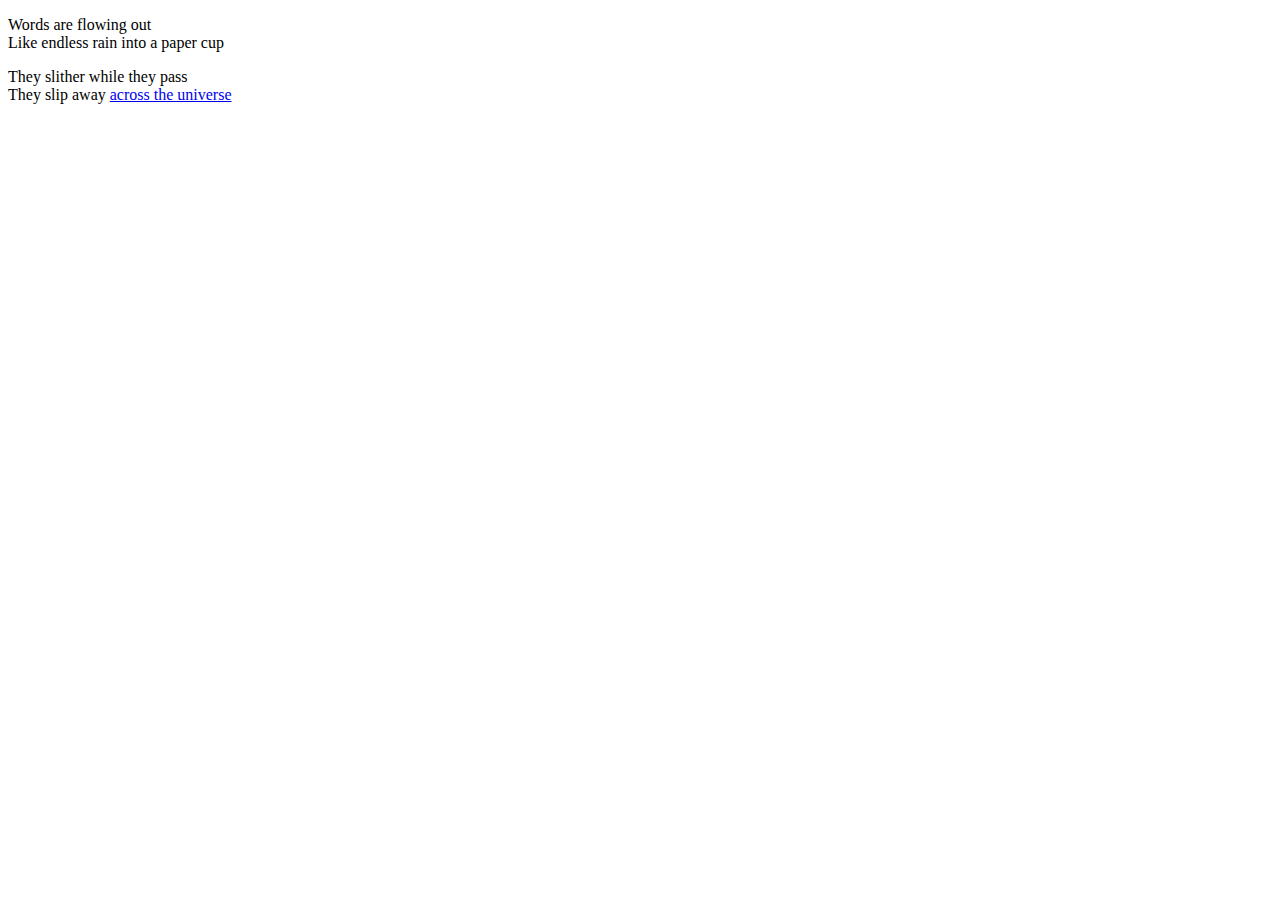
==== index.html @ c605ac81 "main" ====
<!DOCTYPE html>
<html lang=""en">
    <head>
        <meta charset="UTF-8">
        <title>Across The Universe</title>
        <link rel="stylesheet" href="mainStyle.css">
    </head>
    <body>
        <div class="lyrics">
            <p>Words are flowing out<br>Like endless rain into a paper cup</p>
            <p>They slither while they pass<br>They slip away <a href="page2.html" class="link">across the universe</a></p>
        </div>
    </body>
    </html>
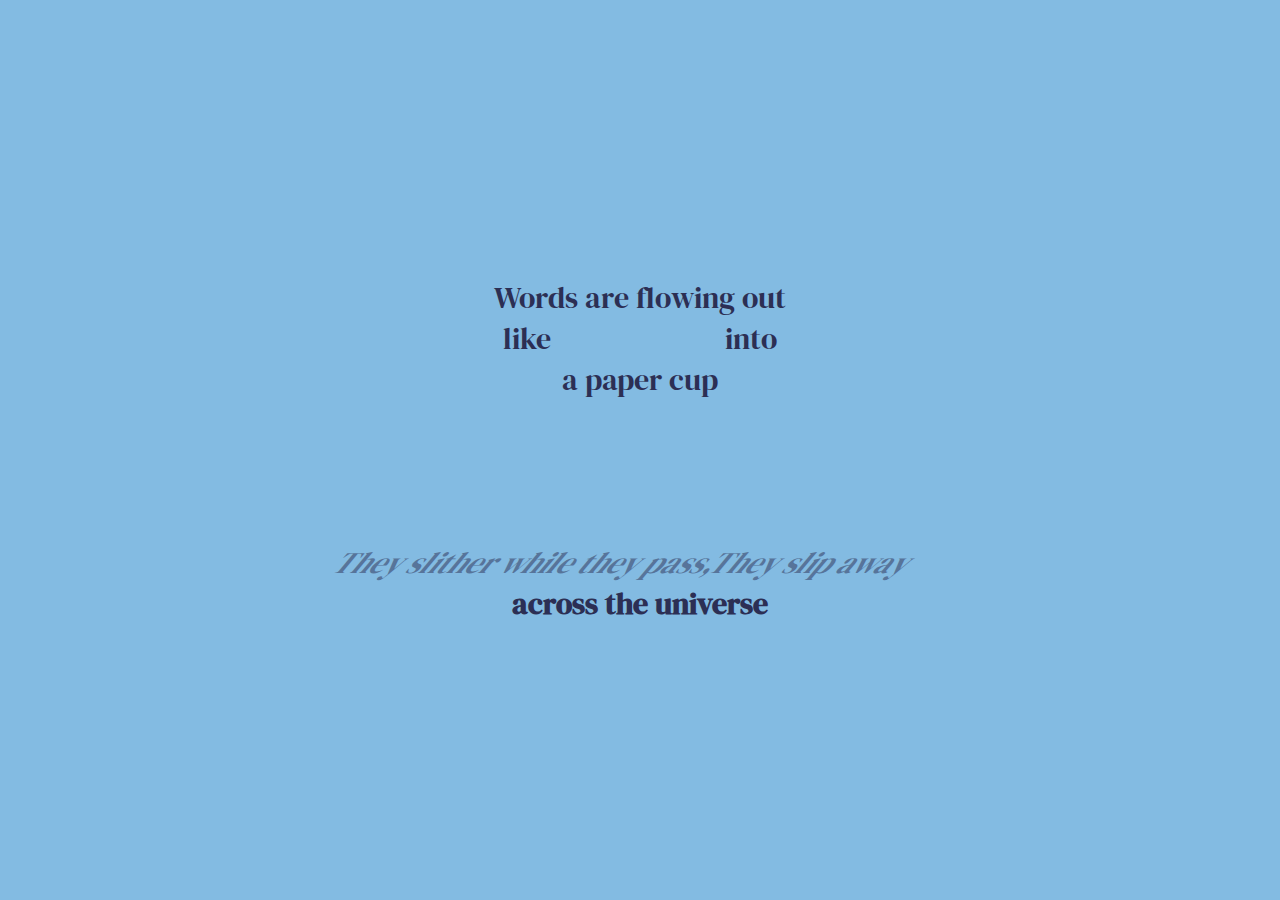
==== commit bb391c7e: "yes" ====
--- a/index.html
+++ b/index.html
@@ -1,14 +1,19 @@
 <!DOCTYPE html>
-<html lang=""en">
+<html lang="en">
     <head>
         <meta charset="UTF-8">
         <title>Across The Universe</title>
-        <link rel="stylesheet" href="mainStyle.css">
+        <link href="https://fonts.googleapis.com/css2?family=DM+Serif+Display&display=swap" rel="stylesheet">
+        <link rel="stylesheet" href="css/style.css">
     </head>
-    <body>
-        <div class="lyrics">
-            <p>Words are flowing out<br>Like endless rain into a paper cup</p>
-            <p>They slither while they pass<br>They slip away <a href="page2.html" class="link">across the universe</a></p>
-        </div>
+        <p>Words are flowing out<br>like <span class="rainfall">
+            <span>e</span><span>n</span><span>d</span><span>l</span><span>e</span><span>s</span><span>s</span>
+            <span>r</span><span>a</span><span>i</span><span>n</span>
+        </span> into <br> a paper cup</p> 
+        <br><br> 
+        <p>
+            <span class="slither-text">They slither while they pass,They slip away</span> <br> 
+            <a href="page2/page2.html" class="link"> across the universe</a>
+        </p>
     </body>
-    </html>+</html>--- a/css/style.css
+++ b/css/style.css
@@ -0,0 +1,77 @@
+body {
+    background-color: #83bbe2; /* Light pastel blue */
+    color: #2c2f54; /* Dark navy text */
+    font-family: "DM Serif Display", serif;
+    text-align: center;
+    font-size: 30px;
+    
+    display: flex;
+    flex-direction: column; /* Stack elements vertically */
+    justify-content: center;
+    align-items: center;
+    height: 100vh;
+    margin: 0; 
+}
+
+/* Letters start hidden and above */
+.rainfall {
+    display: inline-block;
+  }
+  
+  .rainfall span {
+    display: inline-block;
+    transform: translateY(-20px);
+    opacity: 0;
+    transition: transform 0.8s ease-out, opacity 0.8s ease-out;
+  }
+  
+  /* Trigger the effect when hovering over the parent */
+  .rainfall:hover span {
+    transform: translateY(0);
+    opacity: 1;
+  }
+  
+  /* Staggering effect */
+  .rainfall span:nth-child(1) { transition-delay: 0s; }
+  .rainfall span:nth-child(2) { transition-delay: 0.1s; }
+  .rainfall span:nth-child(3) { transition-delay: 0.2s; }
+  .rainfall span:nth-child(4) { transition-delay: 0.3s; }
+  .rainfall span:nth-child(5) { transition-delay: 0.4s; }
+  .rainfall span:nth-child(6) { transition-delay: 0.5s; }
+  .rainfall span:nth-child(7) { transition-delay: 0.6s; }
+  .rainfall span:nth-child(8) { transition-delay: 0.7s; }
+  .rainfall span:nth-child(9) { transition-delay: 0.8s; }
+
+.slither-text {
+    display: inline-block;
+    transform: translateX(-15px) skewX(-40deg);
+    opacity: 0.5;
+    transition: transform 1s ease-in-out, opacity 1s ease-in-out;
+}
+
+/* Trigger the slithering effect on hover */
+.slither-text:hover {
+    transform: translateX(0) skewX(0deg);
+    opacity: 1;
+}
+
+.link {
+    color: #2c2f54; /* Dark navy color */
+    text-decoration: none; /* Remove underline */
+    font-weight: bold; /* Optional: makes it stand out */
+    display: inline-block; /* Ensure the element can be transformed */
+    transition: transform 0.3s ease, color 0.3s ease, box-shadow 0.3s ease; /* Smooth transition */
+}
+
+/* Scale effect when hovering */
+.link:hover {
+    transform: scale(1.2); /* Scale up the link */
+    color: #f1a8ff; /* Change color on hover (Tomato red) */
+    text-shadow: 0 0 10px #2c2f54;
+    transition-duration: 1.5s;
+}
+
+/* Optional: Scaling effect on page load */
+body.loaded .link {
+    transform: scale(1); /* Start with the link at normal size */
+}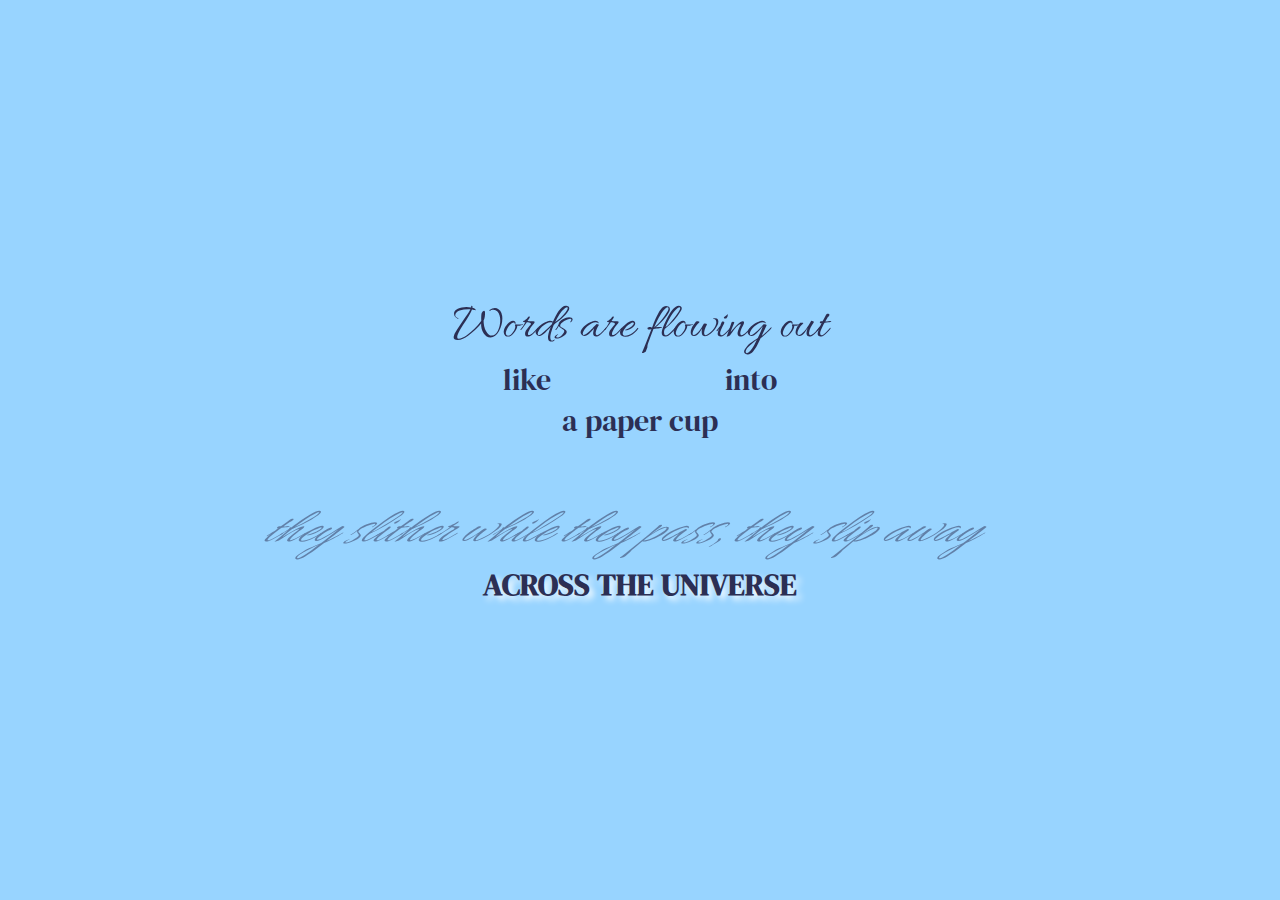
==== commit 159ea42e: "done" ====
--- a/index.html
+++ b/index.html
@@ -4,16 +4,19 @@
         <meta charset="UTF-8">
         <title>Across The Universe</title>
         <link href="https://fonts.googleapis.com/css2?family=DM+Serif+Display&display=swap" rel="stylesheet">
+        <link href="https://fonts.googleapis.com/css2?family=Allura&display=swap" rel="stylesheet">
         <link rel="stylesheet" href="css/style.css">
     </head>
-        <p>Words are flowing out<br>like <span class="rainfall">
+    <body>
+        <p>
+            <span class="allura-text">Words are flowing out</span><br>
+            like <span class="rainfall">
             <span>e</span><span>n</span><span>d</span><span>l</span><span>e</span><span>s</span><span>s</span>
             <span>r</span><span>a</span><span>i</span><span>n</span>
         </span> into <br> a paper cup</p> 
-        <br><br> 
         <p>
-            <span class="slither-text">They slither while they pass,They slip away</span> <br> 
-            <a href="page2/page2.html" class="link"> across the universe</a>
+            <span class="slither-text">they slither while they pass, they slip away</span> <br> 
+            <a href="pools/pools.html" class="link"> ACROSS THE UNIVERSE</a>
         </p>
     </body>
 </html>--- a/css/style.css
+++ b/css/style.css
@@ -1,19 +1,22 @@
 body {
-    background-color: #83bbe2; /* Light pastel blue */
-    color: #2c2f54; /* Dark navy text */
+    background-color: #98d4ff; 
+    color: #2c2f54; 
     font-family: "DM Serif Display", serif;
     text-align: center;
     font-size: 30px;
     
     display: flex;
-    flex-direction: column; /* Stack elements vertically */
+    flex-direction: column; 
     justify-content: center;
     align-items: center;
     height: 100vh;
     margin: 0; 
 }
 
-/* Letters start hidden and above */
+.allura-text {
+    font-family: 'Allura', cursive;
+    font-size: 50px;
+}
 .rainfall {
     display: inline-block;
   }
@@ -25,13 +28,11 @@
     transition: transform 0.8s ease-out, opacity 0.8s ease-out;
   }
   
-  /* Trigger the effect when hovering over the parent */
   .rainfall:hover span {
     transform: translateY(0);
     opacity: 1;
   }
   
-  /* Staggering effect */
   .rainfall span:nth-child(1) { transition-delay: 0s; }
   .rainfall span:nth-child(2) { transition-delay: 0.1s; }
   .rainfall span:nth-child(3) { transition-delay: 0.2s; }
@@ -44,34 +45,32 @@
 
 .slither-text {
     display: inline-block;
+    font-family: 'Allura', cursive;
+    font-size: 50px;
     transform: translateX(-15px) skewX(-40deg);
     opacity: 0.5;
     transition: transform 1s ease-in-out, opacity 1s ease-in-out;
 }
 
-/* Trigger the slithering effect on hover */
+
 .slither-text:hover {
     transform: translateX(0) skewX(0deg);
     opacity: 1;
 }
 
 .link {
-    color: #2c2f54; /* Dark navy color */
-    text-decoration: none; /* Remove underline */
-    font-weight: bold; /* Optional: makes it stand out */
-    display: inline-block; /* Ensure the element can be transformed */
-    transition: transform 0.3s ease, color 0.3s ease, box-shadow 0.3s ease; /* Smooth transition */
+    color: #2c2f54; 
+    text-decoration: none; 
+    font-weight: bold; 
+    display: inline-block; 
+    transition: transform 0.3s ease, color 0.3s ease, box-shadow 0.3s ease; 
+    text-shadow: 4px 4px 6px white;
 }
 
-/* Scale effect when hovering */
+
 .link:hover {
-    transform: scale(1.2); /* Scale up the link */
-    color: #f1a8ff; /* Change color on hover (Tomato red) */
+    transform: scale(1.2); 
+    color: #f1a8ff; 
     text-shadow: 0 0 10px #2c2f54;
     transition-duration: 1.5s;
 }
-
-/* Optional: Scaling effect on page load */
-body.loaded .link {
-    transform: scale(1); /* Start with the link at normal size */
-}